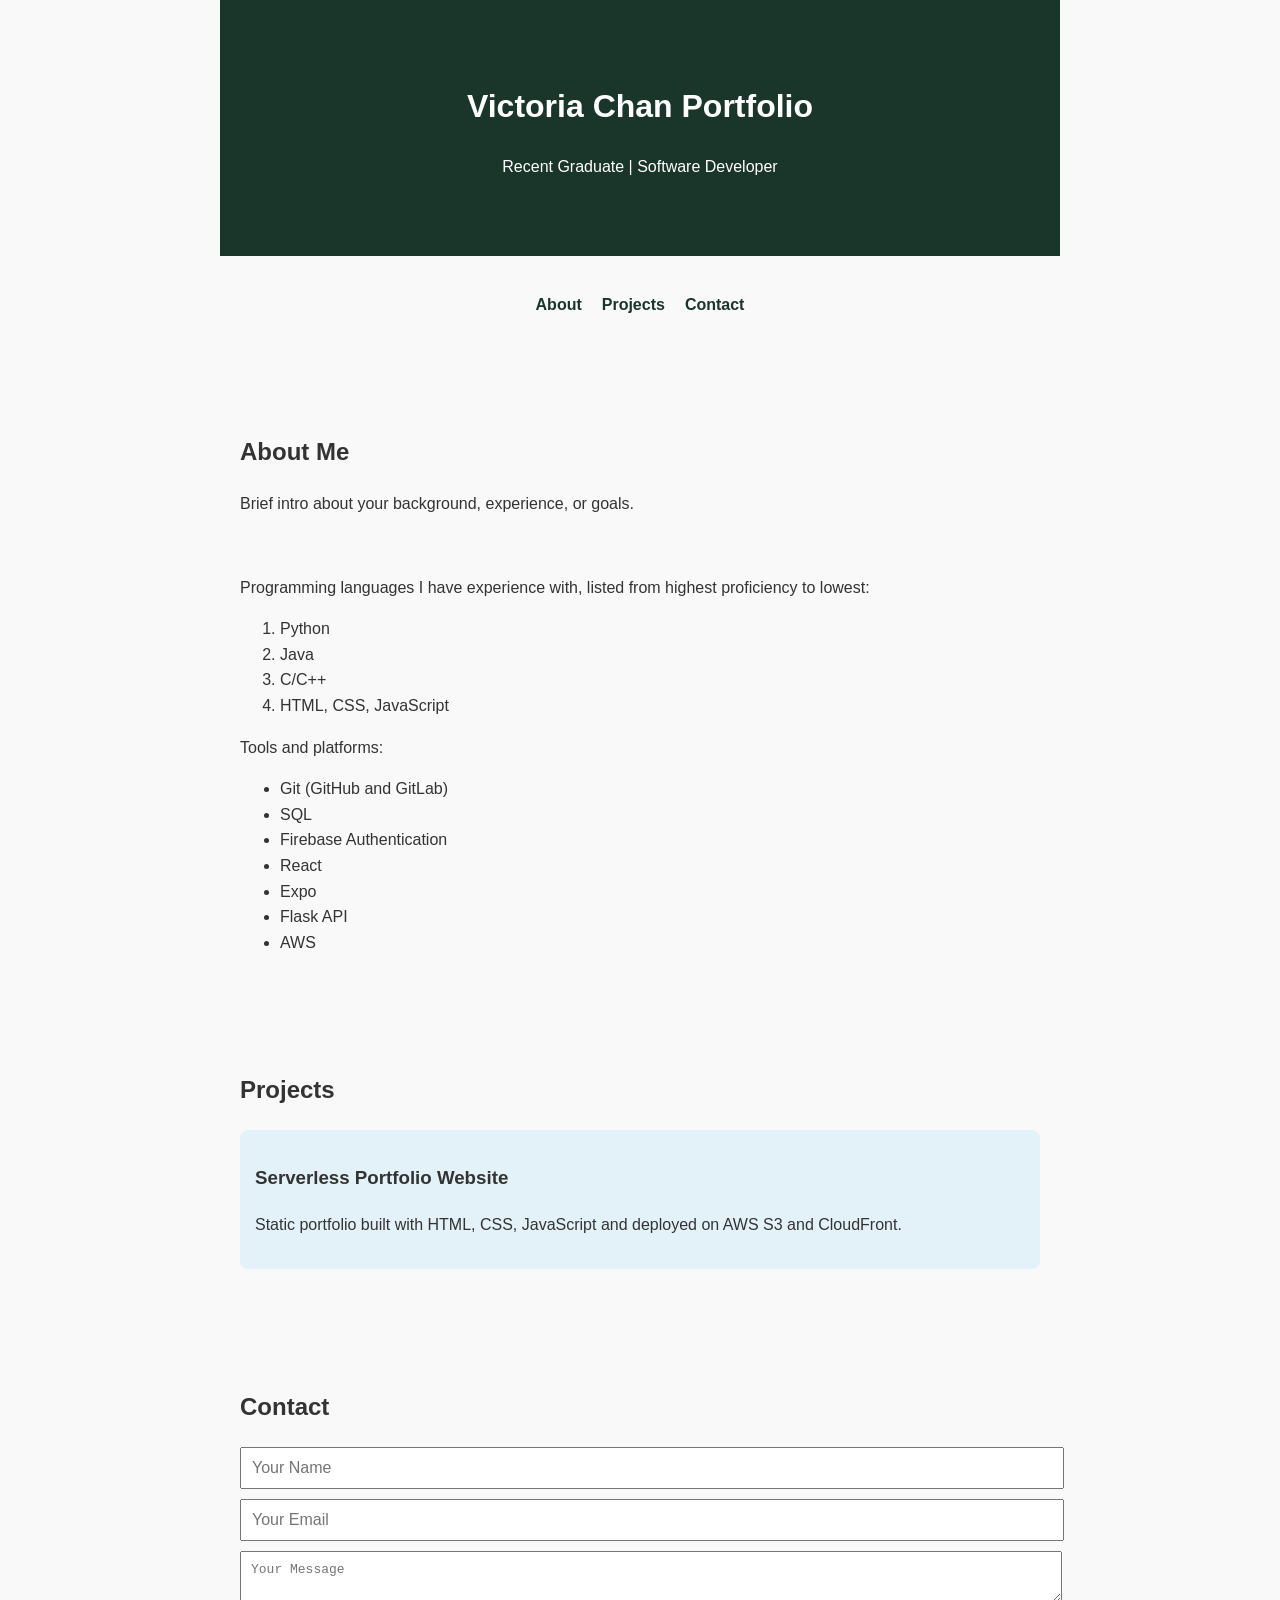
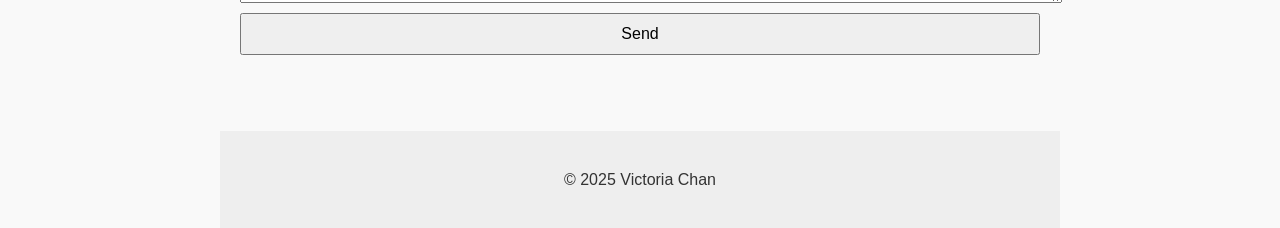
==== index.html @ ce02e471 "Initial commit" ====
<!DOCTYPE html>
<html lang="en">
<head>
  <meta charset="UTF-8" />
  <meta name="viewport" content="width=device-width, initial-scale=1.0" />
  <title>My Portfolio</title>
  <link rel="stylesheet" href="style.css" />
</head>
<body>
  <header>
    <h1>Victoria Chan Portfolio</h1>
    <p>Recent Graduate | Software Developer</p>
  </header>

  <nav>
    <ul>
      <li><a href="#about">About</a></li>
      <li><a href="#projects">Projects</a></li>
      <li><a href="#contact">Contact</a></li>
    </ul>
  </nav>

  <section id="about">
    <h2>About Me</h2>
    <p>Brief intro about your background, experience, or goals.</p>
    </br>
    <p>Programming languages I have experience with, listed from highest proficiency to lowest:</p>
    <ol>
        <li>Python</li>
        <li>Java</li>
        <li>C/C++</li>
        <li>HTML, CSS, JavaScript</li>
    </ol>
    <p>Tools and platforms:</p>
    <ul>
        <li>Git (GitHub and GitLab)</li>
        <li>SQL</li>
        <li>Firebase Authentication</li>
        <li>React</li>
        <li>Expo</li>
        <li>Flask API</li>
        <li>AWS</li>
    </ul>
  </section>

  <section id="projects">
    <h2>Projects</h2>
    <div class="project">
      <h3>Serverless Portfolio Website</h3>
      <p>Static portfolio built with HTML, CSS, JavaScript and deployed on AWS S3 and CloudFront.</p>
    </div>
    <!-- Add more project cards here -->
  </section>

  <section id="contact">
    <h2>Contact</h2>
    <form id="contact-form">
      <input type="text" placeholder="Your Name" required />
      <input type="email" placeholder="Your Email" required />
      <textarea placeholder="Your Message" required></textarea>
      <button type="submit">Send</button>
    </form>
    <p id="form-status"></p>
  </section>

  <footer>
    <p>&copy; 2025 Victoria Chan</p>
  </footer>

  <script src="script.js"></script>
</body>
</html>
---- style.css ----
body {
  font-family: Arial, sans-serif;
  margin: 0;
  padding: 0;
  line-height: 1.6;
  background-color: #f9f9f9;
  color: #333;
}

header, nav, section, footer {
  padding: 20px;
  max-width: 800px;
  margin: auto;
}

header {
  text-align: center;
  background-color: #1A362B;
  color: white;
  padding: 60px 20px;
}

nav ul {
  list-style: none;
  display: flex;
  justify-content: center;
  padding: 0;
}

nav li {
  margin: 0 10px;
}

nav a {
  text-decoration: none;
  color: #1A362B;
  font-weight: bold;
}

section {
  margin-top: 40px;
}

.project {
  background: #e3f2f9;
  padding: 15px;
  border-radius: 8px;
  margin-bottom: 20px;
}

form input, form textarea, form button {
  display: block;
  width: 100%;
  margin-bottom: 10px;
  padding: 10px;
  font-size: 1em;
}

footer {
  text-align: center;
  padding: 20px;
  background: #eee;
  margin-top: 40px;
}
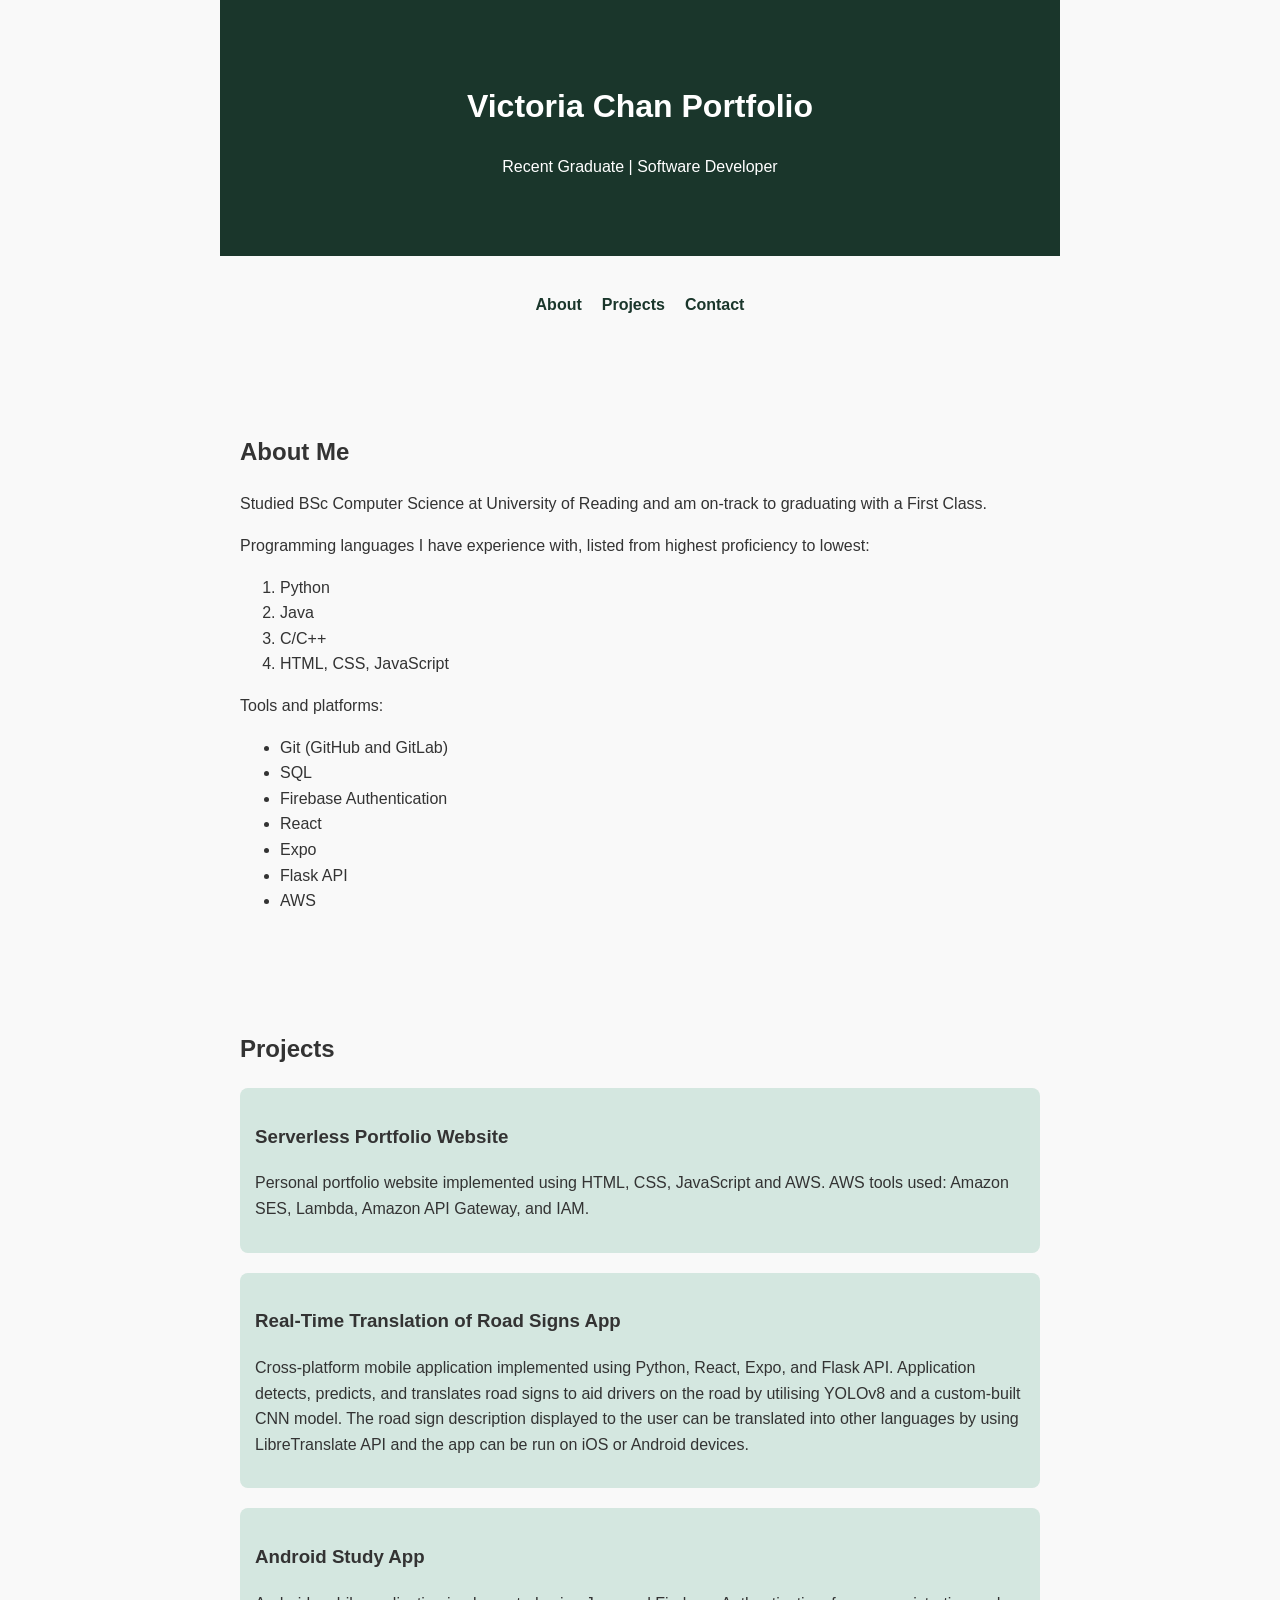
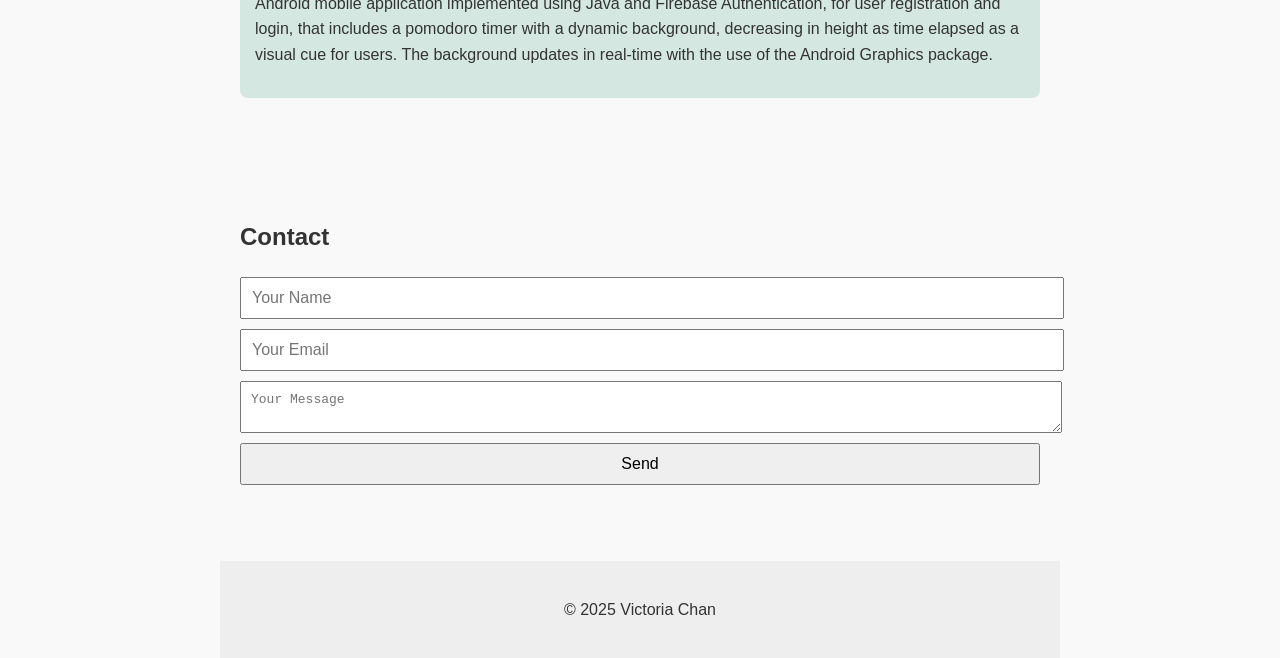
==== commit 7d874648: "Updated details and contact section" ====
--- a/index.html
+++ b/index.html
@@ -22,8 +22,9 @@
 
   <section id="about">
     <h2>About Me</h2>
-    <p>Brief intro about your background, experience, or goals.</p>
-    </br>
+    <p>
+        Studied BSc Computer Science at University of Reading and am on-track to graduating with a First Class.
+    </p>
     <p>Programming languages I have experience with, listed from highest proficiency to lowest:</p>
     <ol>
         <li>Python</li>
@@ -47,9 +48,27 @@
     <h2>Projects</h2>
     <div class="project">
       <h3>Serverless Portfolio Website</h3>
-      <p>Static portfolio built with HTML, CSS, JavaScript and deployed on AWS S3 and CloudFront.</p>
+      <p>
+        Personal portfolio website implemented using HTML, CSS, JavaScript and AWS.
+        AWS tools used: Amazon SES, Lambda, Amazon API Gateway, and IAM.
+      </p>
     </div>
-    <!-- Add more project cards here -->
+    <div class="project">
+      <h3>Real-Time Translation of Road Signs App</h3>
+      <p>
+        Cross-platform mobile application implemented using Python, React, Expo, and Flask API.
+        Application detects, predicts, and translates road signs to aid drivers on the road by utilising YOLOv8 and a custom-built CNN model.
+        The road sign description displayed to the user can be translated into other languages by using LibreTranslate API and the app can be run on iOS or Android devices.
+      </p>
+    </div>
+    <div class="project">
+      <h3>Android Study App</h3>
+      <p>
+        Android mobile application implemented using Java and Firebase Authentication, for user registration and login, that includes
+        a pomodoro timer with a dynamic background, decreasing in height as time elapsed as a visual cue for users.
+        The background updates in real-time with the use of the Android Graphics package.
+      </p>
+    </div>
   </section>
 
   <section id="contact">
--- a/style.css
+++ b/style.css
@@ -42,7 +42,7 @@
 }
 
 .project {
-  background: #e3f2f9;
+  background: #d4e7e0;
   padding: 15px;
   border-radius: 8px;
   margin-bottom: 20px;
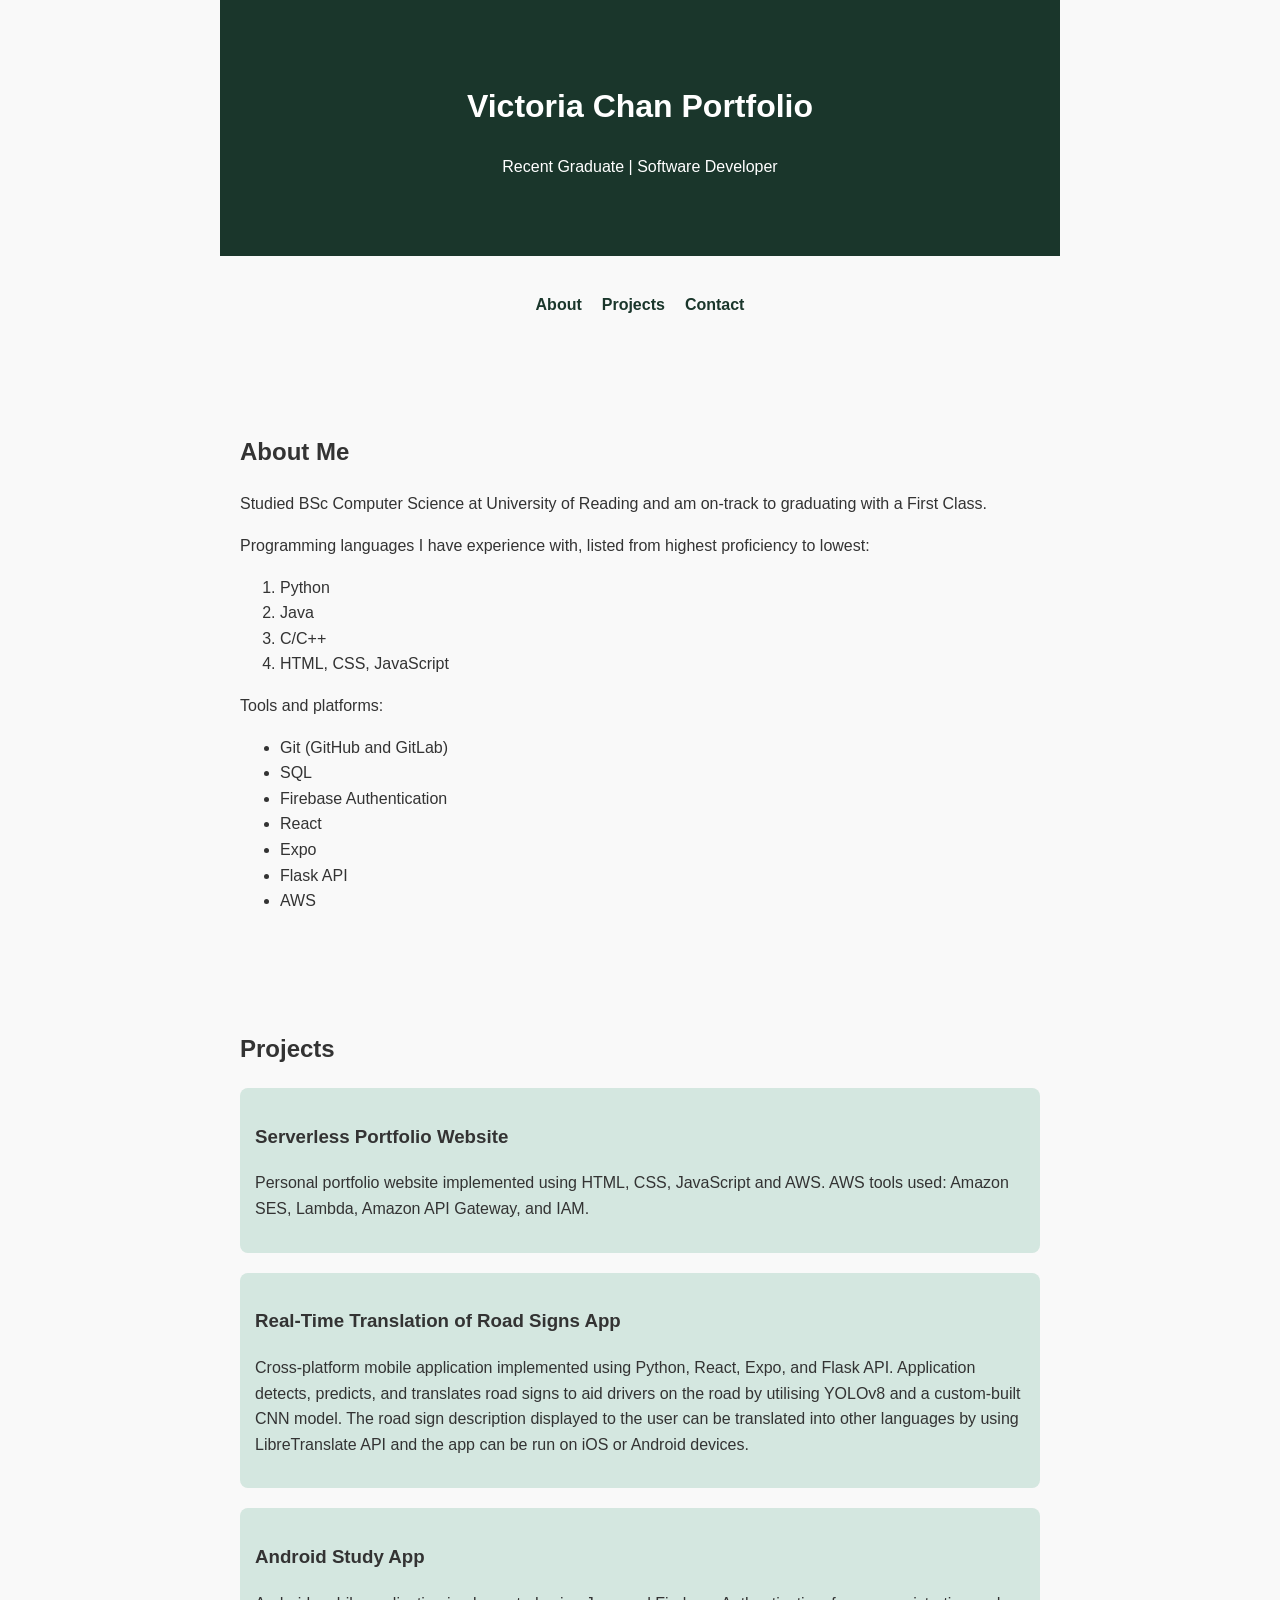
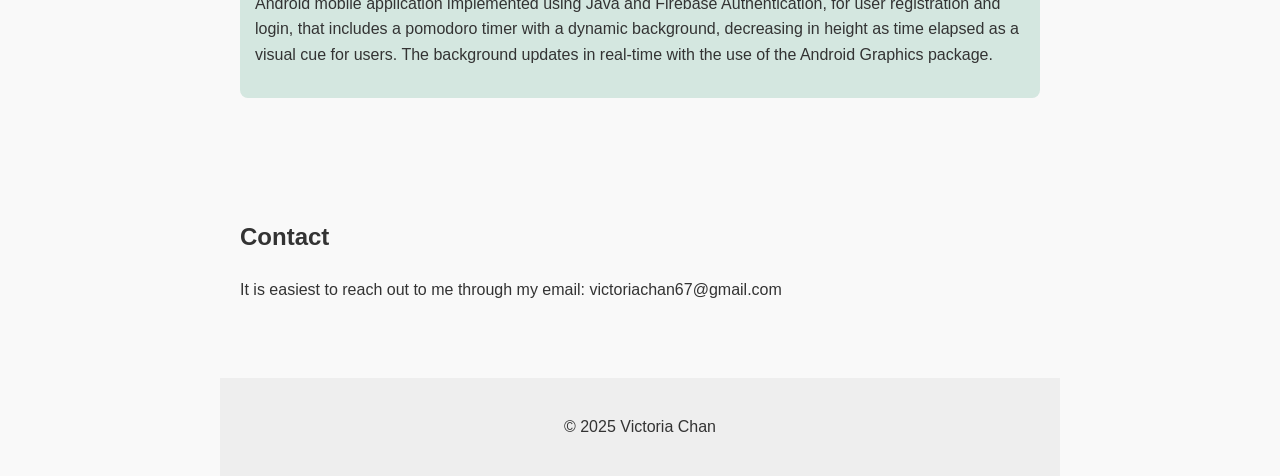
==== commit 53ec2ba8: "Removed broken contact form, replaced with a text placeholder" ====
--- a/index.html
+++ b/index.html
@@ -73,13 +73,16 @@
 
   <section id="contact">
     <h2>Contact</h2>
-    <form id="contact-form">
+    <p>
+      It is easiest to reach out to me through my email: victoriachan67@gmail.com
+    </p>
+    <!-- <form id="contact-form">
       <input type="text" placeholder="Your Name" required />
       <input type="email" placeholder="Your Email" required />
       <textarea placeholder="Your Message" required></textarea>
       <button type="submit">Send</button>
     </form>
-    <p id="form-status"></p>
+    <p id="form-status"></p> -->
   </section>
 
   <footer>
